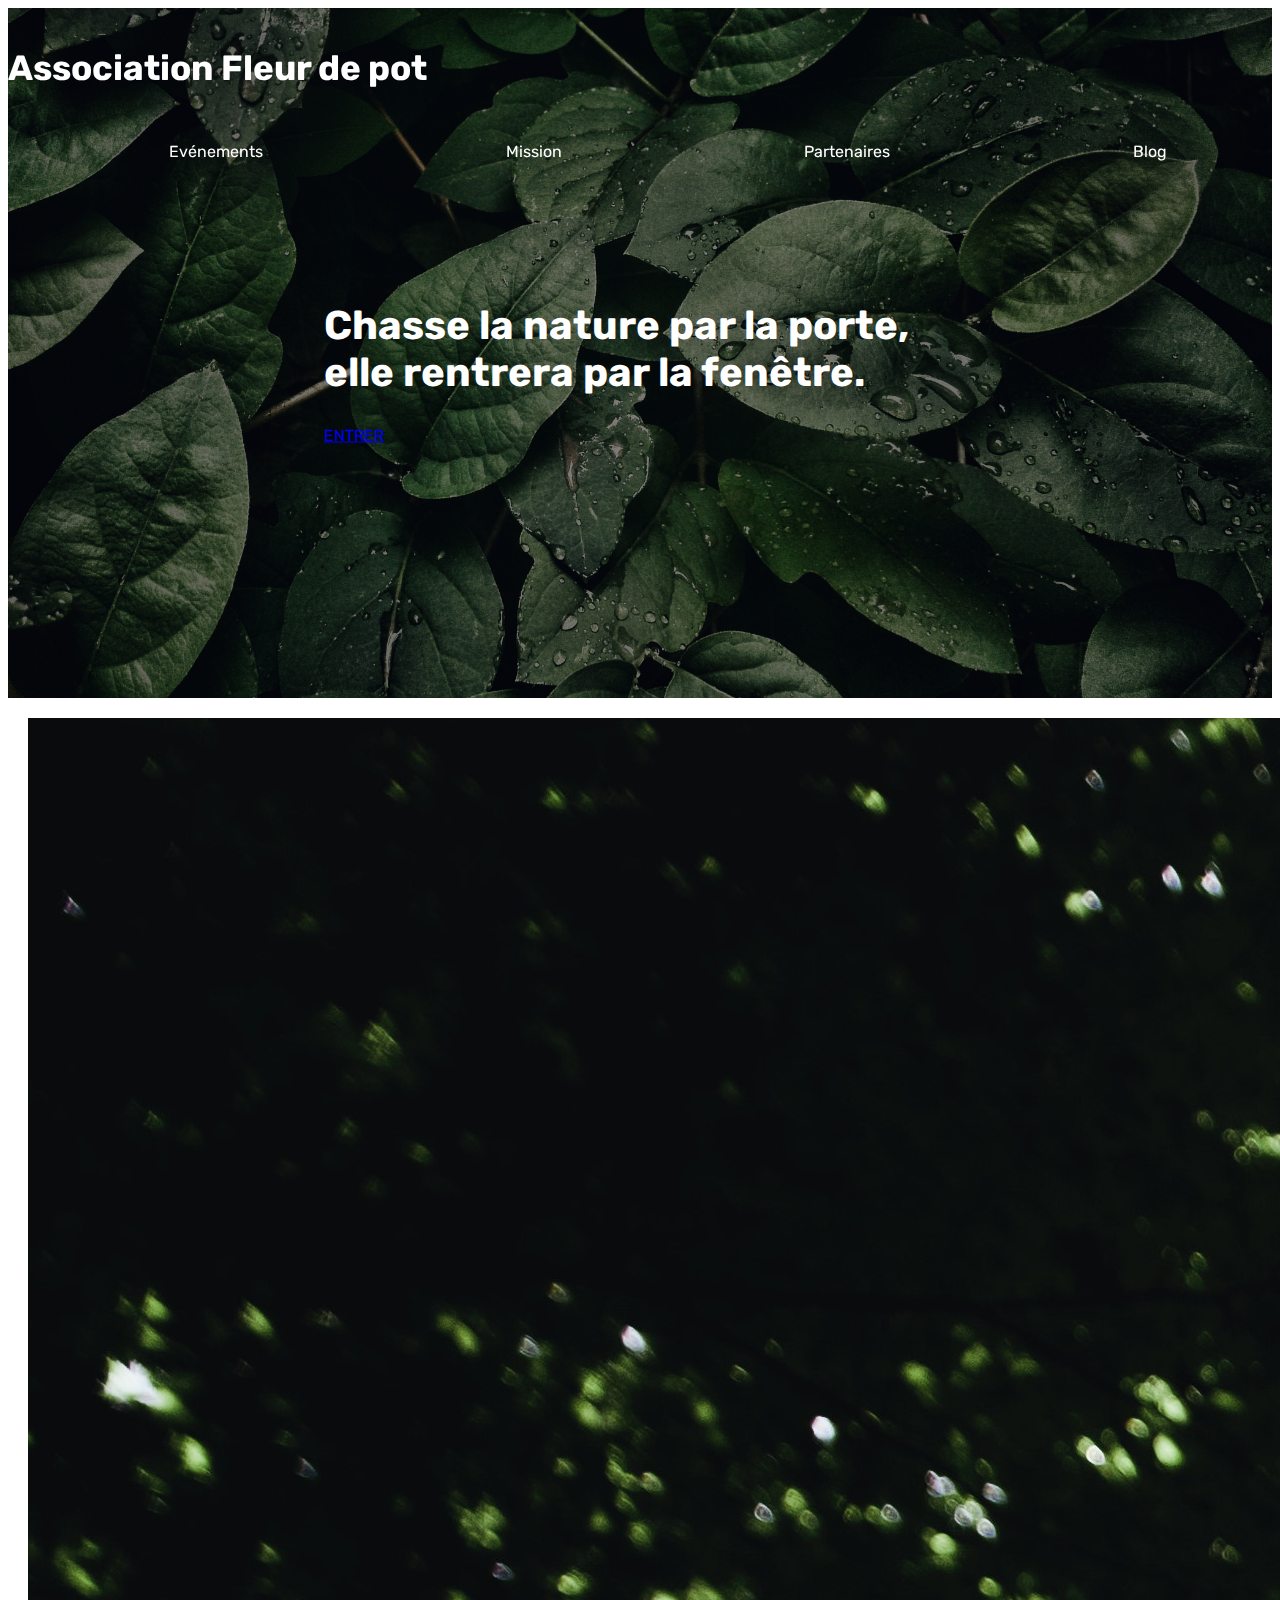
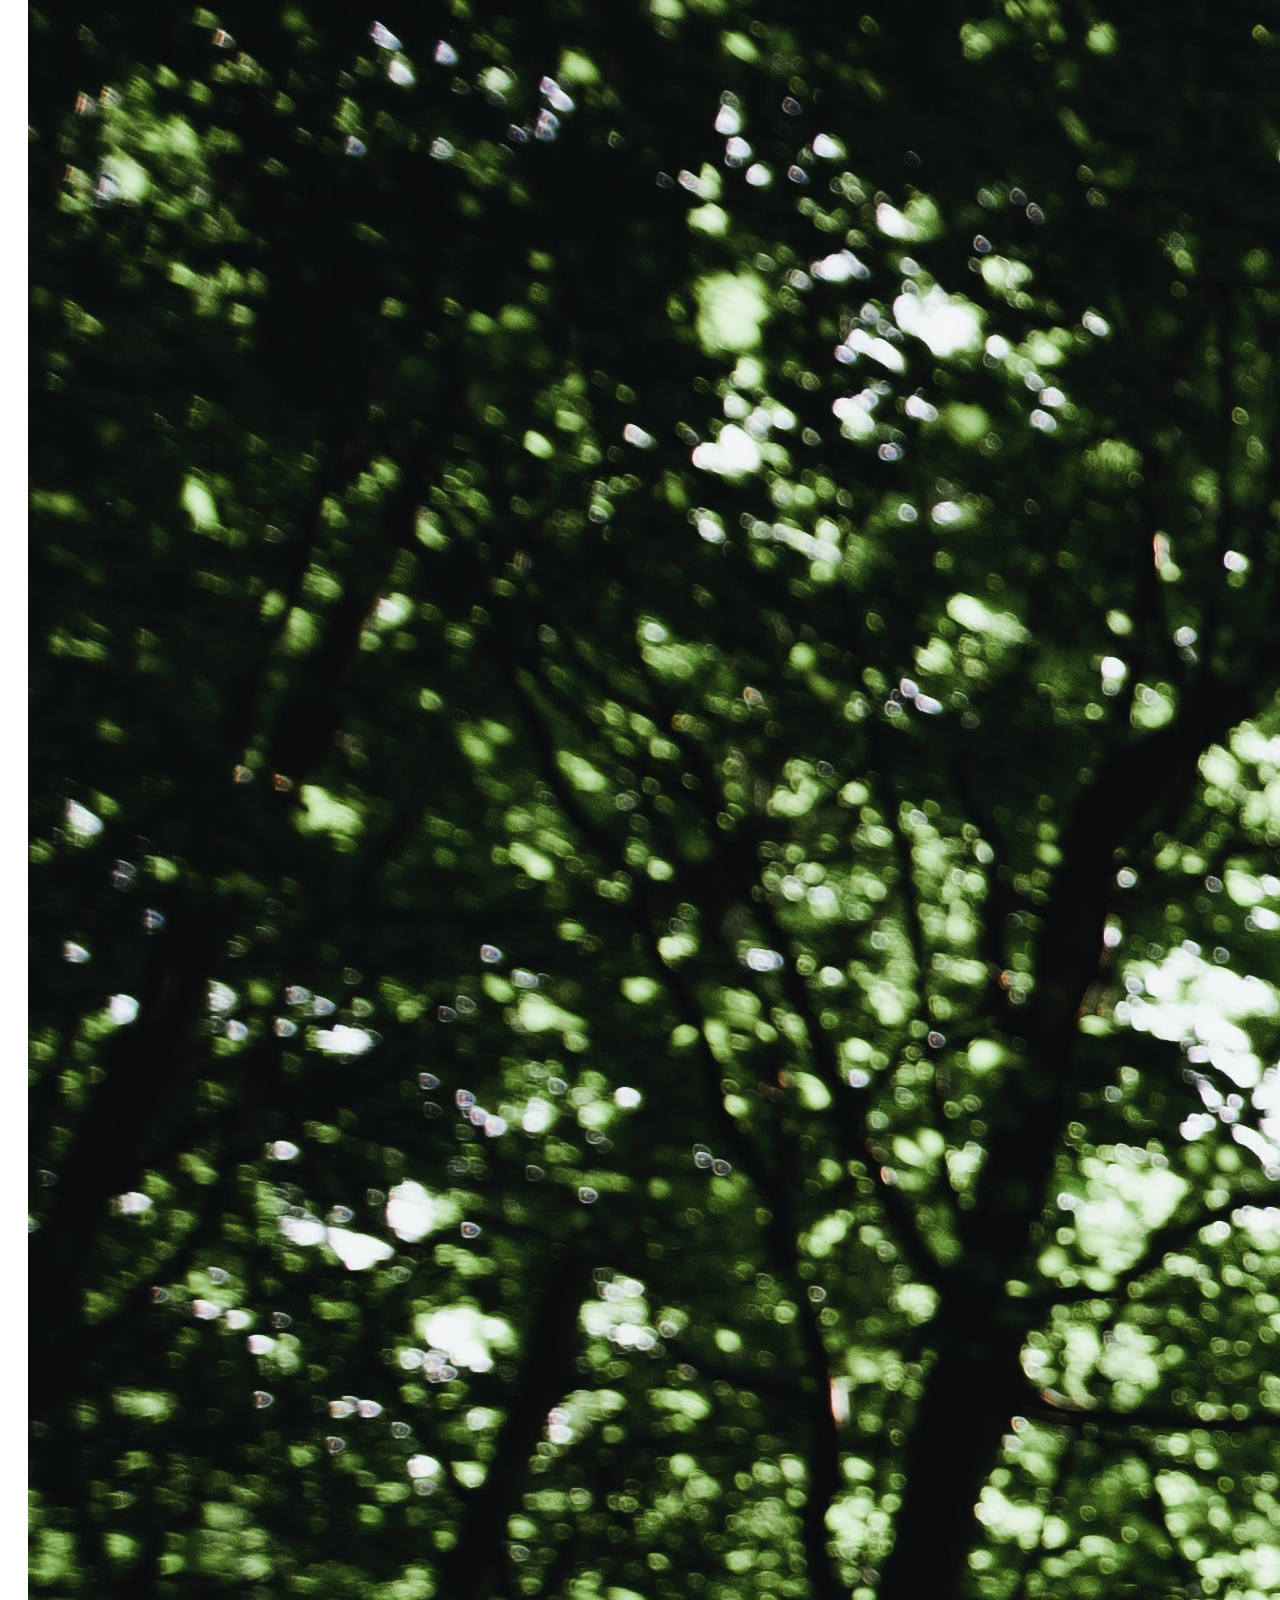
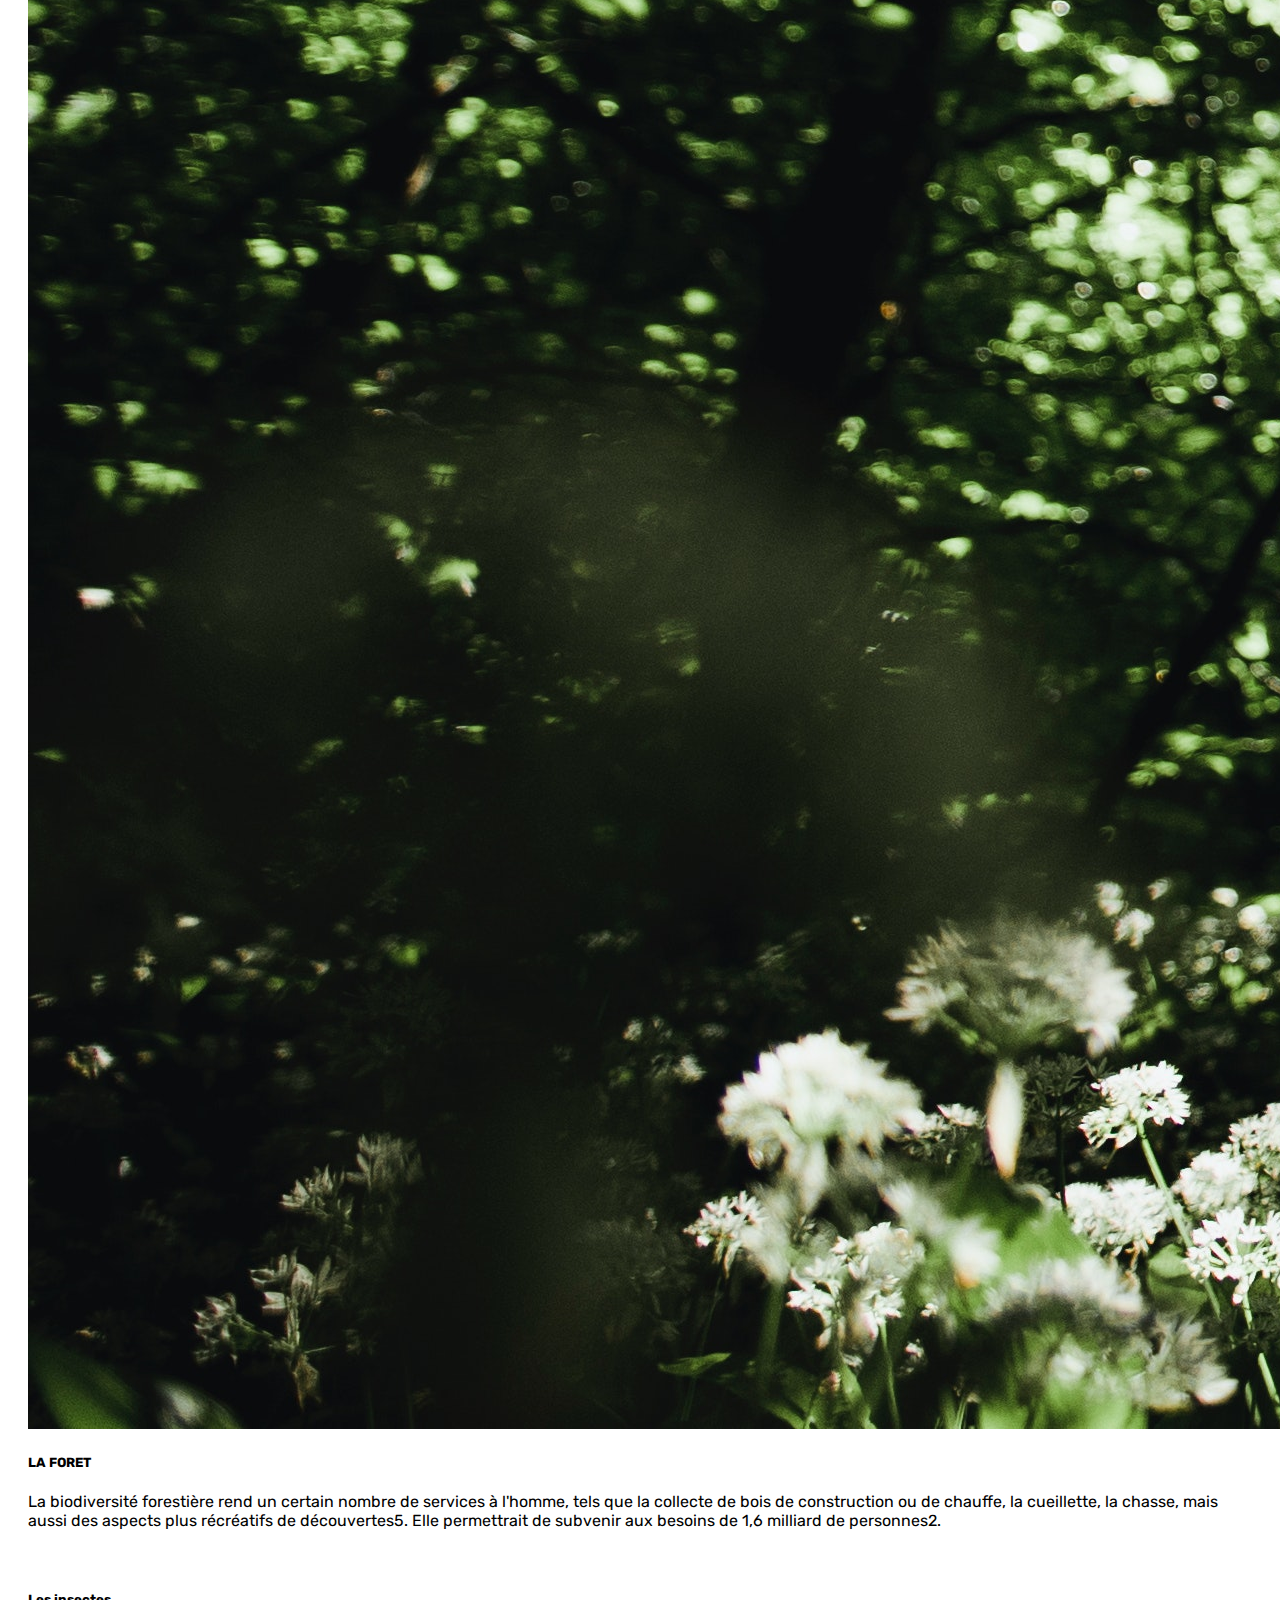
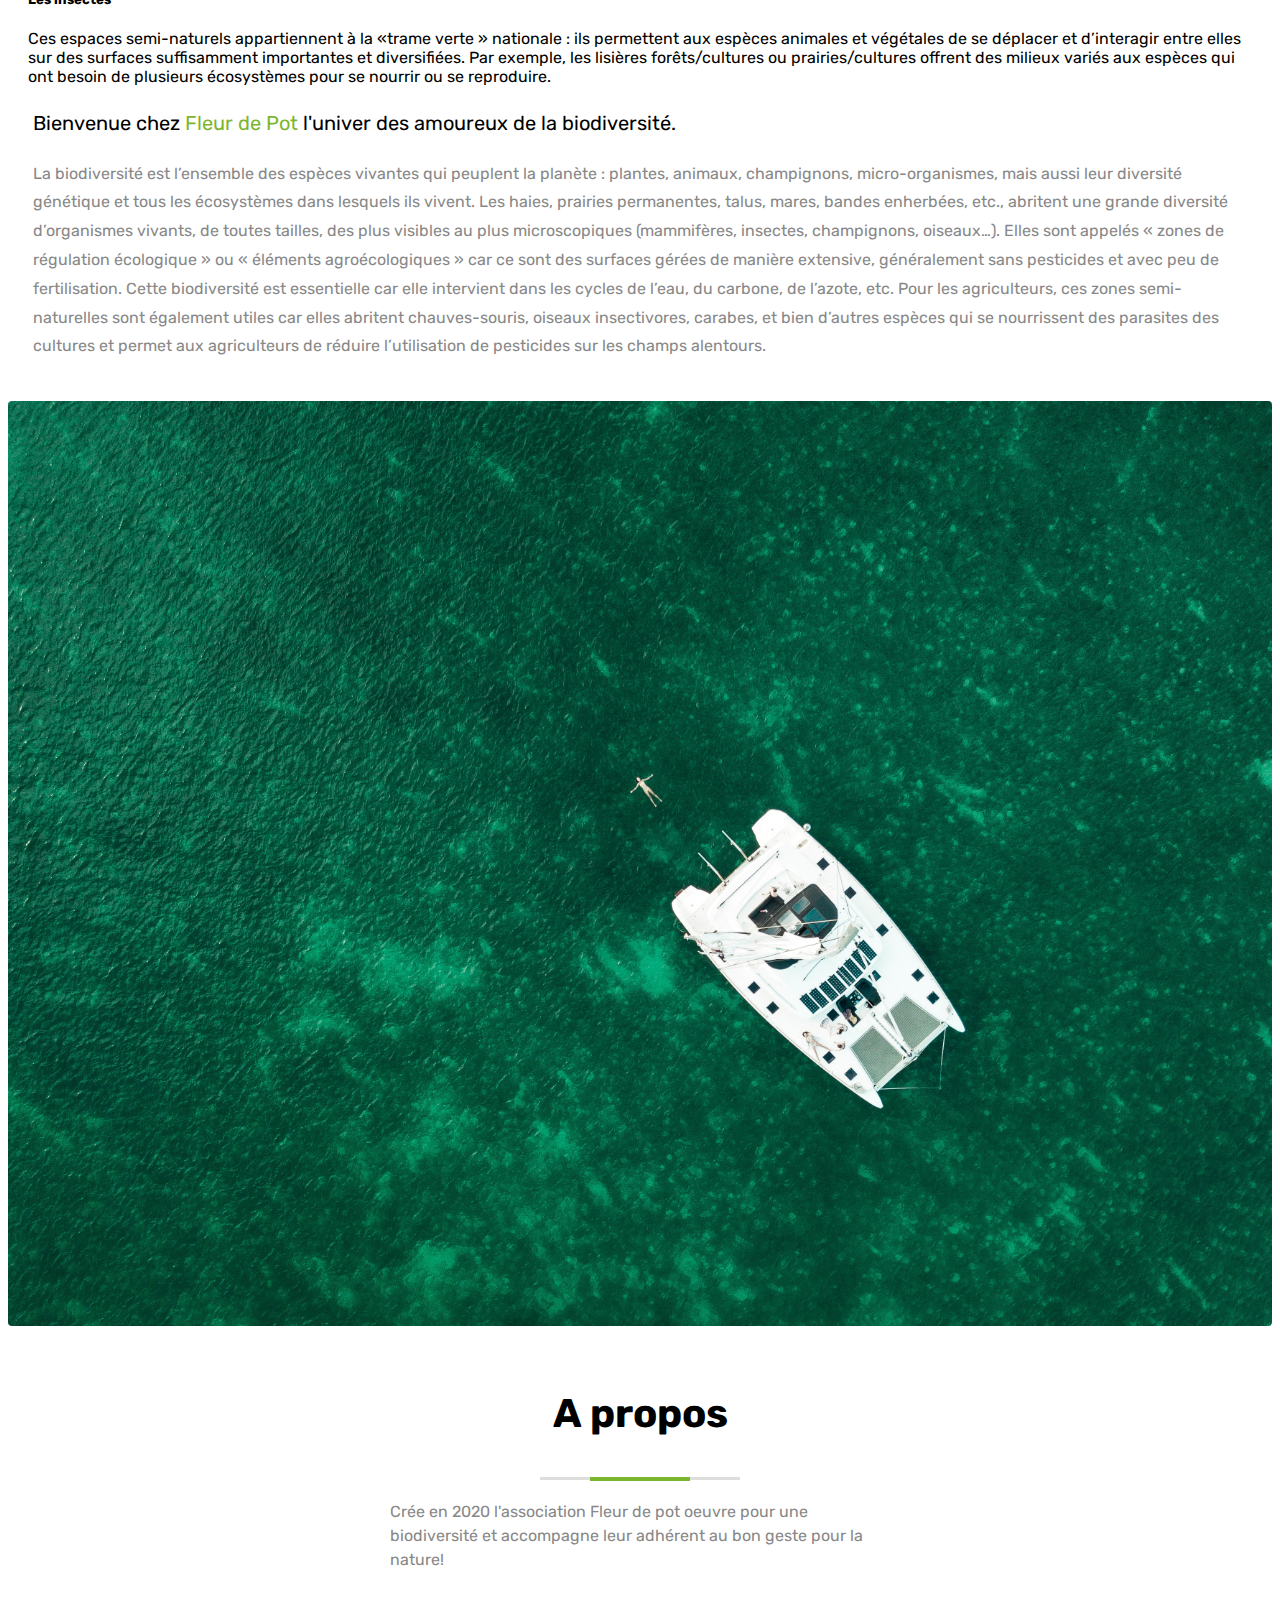
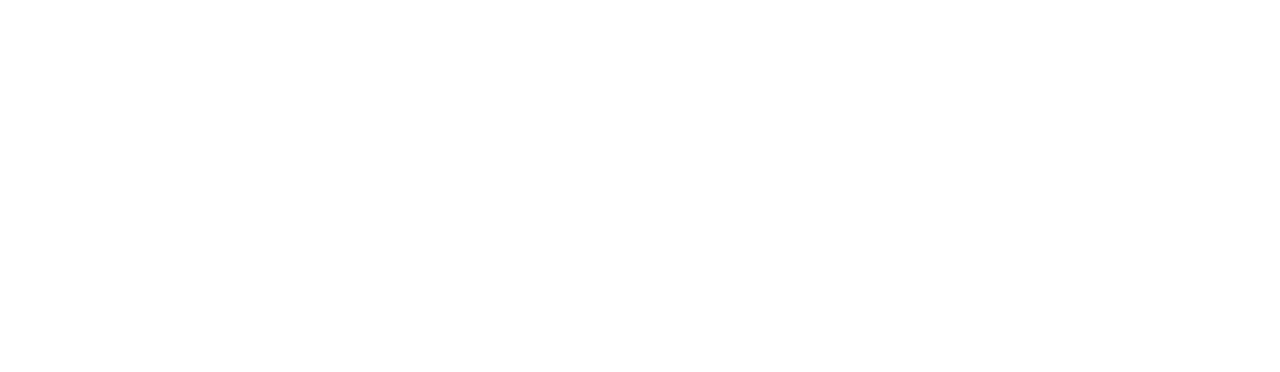
==== index.html @ 60d2bf0b "mon premier dépot" ====
<!doctype html>
<html lang="fr">
  <head>
    <meta charset="utf-8">
    <meta name="viewport" content="width=device-width, initial-scale=1, shrink-to-fit=no">
    <!--Style.css-->
      <link rel="stylesheet" href="css/style.css">
      <link rel="preconnect" href="https://fonts.gstatic.com">
      <link href="https://fonts.googleapis.com/css2?family=Zen+Dots&display=swap" rel="stylesheet">
      <script src="https://kit.fontawesome.com/6a5549cf9e.js" crossorigin="anonymous"></script>
      <script src="https://code.jquery.com/jquery-3.3.1.min.js"></script>
      <script src="/js/script.js"></script>
    <!-- Bootstrap CSS -->
    <link rel="stylesheet" href="https://cdn.jsdelivr.net/npm/bootstrap@4.6.0/dist/css/bootstrap.min.css" integrity="sha384-B0vP5xmATw1+K9KRQjQERJvTumQW0nPEzvF6L/Z6nronJ3oUOFUFpCjEUQouq2+l" crossorigin="anonymous">
    <title>Association Fleur de Pôt</title>
  </head>
  <body>
      <!--Header-->
      <header>
        <div class="container">
            <div class="row">
                <!--Bars icon-->
                <i class=" icon fa fa-bars fa-2x"></i>
                <!--Logo-->
                <div class="col-md-3 col-xs-12">
                    <div class="logo">
                        <h2> Association Fleur de pot</h2>
                    </div>
                </div>
                <!--nav-->
                <nav class="col-md-9 col-xs-12">
                    <ul class="nav-list">
                        <li class="list"><a href="/page2/index2.html">Evénements</a></li>
                        <li class="list"><a href="#">Mission</a></li>
                        <li class="list"><a href="#">Partenaires</a></li>
                        <li class="list"><a href="#">Blog</a></li>
                    </ul>
                </nav>

            </div>
        </div>
      </header>
      <!--/Header-->
      <!--home-->
      <section class="sections home text-center">
        <div class="overlay">
          <div class="home-content">
            <h3 class="home-title">Chasse la nature par la porte, elle rentrera par la fenêtre.</h3>
            <a class=" btn btn-primary" href="/page2/index2.html" target="_blank" role="button">ENTRER</a>
          </div>
        </div>
      </section>
      <!--/home-->
      <section>
        
        <div class="row row-cols-1 row-cols-sm-2">
            <article class="col p-2">
                <div class="card">
                    <img src="/images/3.jpg" class="card-img-top rounded-lg" alt="">
                    <div class="card-body">
                        <h5 class="card-title">LA FORET</h5>
                        <p class="card-text">
                          La biodiversité forestière rend un certain nombre de services à l'homme, 
                          tels que la collecte de bois de construction ou de chauffe, la cueillette, 
                          la chasse, mais aussi des aspects plus récréatifs de découvertes5. 
                          Elle permettrait de subvenir aux besoins de 1,6 milliard de personnes2.
                        </p>
                    </div>
                </div>
            </article>
            <article class="col p-2">
                <div class="card">
                    <img src="/images/4.jpg" class="card-img-top rounded-lg" alt="">
                    <div class="card-body">
                        <h5 class="card-title">Les insectes</h5>
                        <p class="card-text">
                          Ces espaces semi-naturels appartiennent à la «trame verte » nationale : 
                          ils permettent aux espèces animales et végétales de se déplacer et d’interagir entre elles sur des surfaces suffisamment importantes et diversifiées. 
                          Par exemple, les lisières forêts/cultures ou prairies/cultures offrent des milieux variés aux espèces qui ont besoin de plusieurs écosystèmes pour se nourrir ou se reproduire.
                        </p>
                        
                    </div>
                </div>
            </article>
            
        </div>
    </section>

      

      <section class="About">
        <div class="row">
          <div class="col-md-6">
            <div class="about-info">
              <h3>Bienvenue chez <span>Fleur de Pot</span> l'univer des amoureux de la biodiversité.</h3>
              <p class="about-info-desc">La biodiversité est l’ensemble des espèces vivantes qui peuplent la planète : 
                plantes, animaux, champignons, micro-organismes, mais aussi leur diversité génétique et tous les écosystèmes dans lesquels ils vivent.
                Les haies, prairies permanentes, talus, mares, bandes enherbées, etc., abritent une grande diversité d’organismes vivants, de toutes tailles, des plus visibles au plus microscopiques (mammifères, insectes, champignons, oiseaux…).
Elles sont appelés « zones de régulation écologique » ou « éléments agroécologiques » car ce sont des surfaces gérées de manière extensive, généralement sans pesticides et avec peu de fertilisation. 
Cette biodiversité est essentielle car elle intervient dans les cycles de l’eau, du carbone, de l’azote, etc. Pour les agriculteurs, ces zones semi-naturelles sont également utiles car elles abritent chauves-souris, oiseaux insectivores, carabes, et bien d’autres espèces qui se nourrissent des parasites des cultures et permet aux agriculteurs de réduire l’utilisation de pesticides sur les champs alentours.</p>


            </div>
          </div>
          <div class="col-md-6">
            <div class="about-img rounded">
              <img src="/images/about/6.jpg" alt="">
            </div>
          </div>
        </div>
      </section>
       <!--A PROPOS-->
       <section class="section-about">
        <div class="container">
          <div class="section-header text-center">
            <h2 class="section-title">A propos</h2>
            <div class="line"><span></span></div>
             <p>Crée en 2020 l'association Fleur de pot oeuvre pour une biodiversité et accompagne leur adhérent au bon geste pour la nature!</p>
             
            </div>
          </div>
        </div>
      </section>

      <div class="test">

      </div>






            
        

      
    

    
        
  </body>
</html>
---- css/style.css ----
/*General Styles*/
@import url('https://fonts.googleapis.com/css2?family=Coda+Caption:wght@800&family=Zen+Dots&display=swap');
@import url('https://fonts.googleapis.com/css2?family=Rubik:wght@300&display=swap');


body{
    font-family: 'Rubik', sans-serif;
}

.sections{
    padding: 20px 0;
}

.overlay{
    position: absolute;
    top: 0;
    bottom: 0;
    left: 0;
    right: 0;
    background: rgba(0, 0, 0, 0.5);
}
/*About*/
.section-header .section-title{
    font-size: 40px;
    margin: 40px;
    text-align: center;
}

.section-header .line{
    width: 200px;
    background: #ddd;
    height: 3px;
    margin: auto;
}

.section-header .line span{
    display: block;
    width: 100px;
    height: 4px;
    background-color:#7cb62f;
    margin: auto;
    position: relative;
    bottom: 0.5px;
}

.section-header p{
    width: 500px;
    color: #888;
    margin: 20px auto;
    line-height: 1.5;
}


/*header*/
header{
    height: auto;
    padding: 10px 0;
    position: fixed;
    width: 100%;
    z-index: 999;
}

header i.icon{
    position: absolute;
    right: 30px;
    top: 34px;
    z-index: 10;
    display: none;
}

header .logo h2{

    font-size: 35px;
    color: #fff; 
     
}
header nav .nav-list{
    
    list-style: none;
    display: flex;
    justify-content: space-around;
    margin-bottom: 0;
}
header nav .nav-list .list a{
    display: block;
    padding: 15px;
    margin: 9px 0;
    text-decoration: none;
    transition: all 0.3s ease-in-out;
    color: #fff;
}
header nav .nav-list .list a:hover{
    color: #7cb62f;
}
.sticky{
    background: #000;
    color: #fff;
}

@media (max-width:575px){
    header{
        background: #000;
    }
    header nav .nav-list{
        display: none;
        text-align: center;
        padding: 0;
    }
    header .logo{
        text-align: center;
    }
    header i.icon{
        display: block;
    }
}

/*Home section*/

.home{
    height: 650px;
    background-image: url(/images/2.jpg);
    background-size: cover;
    background-position: center;
    position: relative;
}

.home .home-content{
    position: absolute;
    top: 50%;
    left: 50%;
    transform: translate(-50%, -50%);
}

.home .home-title{
    color: #fff;
    font-size: 40px;
    margin-bottom: 30px;
}

.home .home-desc{
    color: #fff;
    font-size: 18px;
    
}



@media (max-width:575px){
    .home .home-title{
        font-size: 22px;
    }
}

/*card*/

.card{
    
    margin: 20px;
}

/*About*/
.about-info h3{
    
    font-size: 20px;
    font-weight: normal;
    margin: 25px;
    margin-bottom: 20px;
}

.about-info h3 span{
    color: #7cb62f;
}

.about-info .about-info-desc{
    line-height: 1.8;
    color: #888;
    margin: 25px;
    margin-bottom: 20px;
}

 .about-img img{
   width: 100%; 
   margin: 20px auto;
   border-radius: 0.25rem;
}


.test{
    margin-bottom: 400px;
}
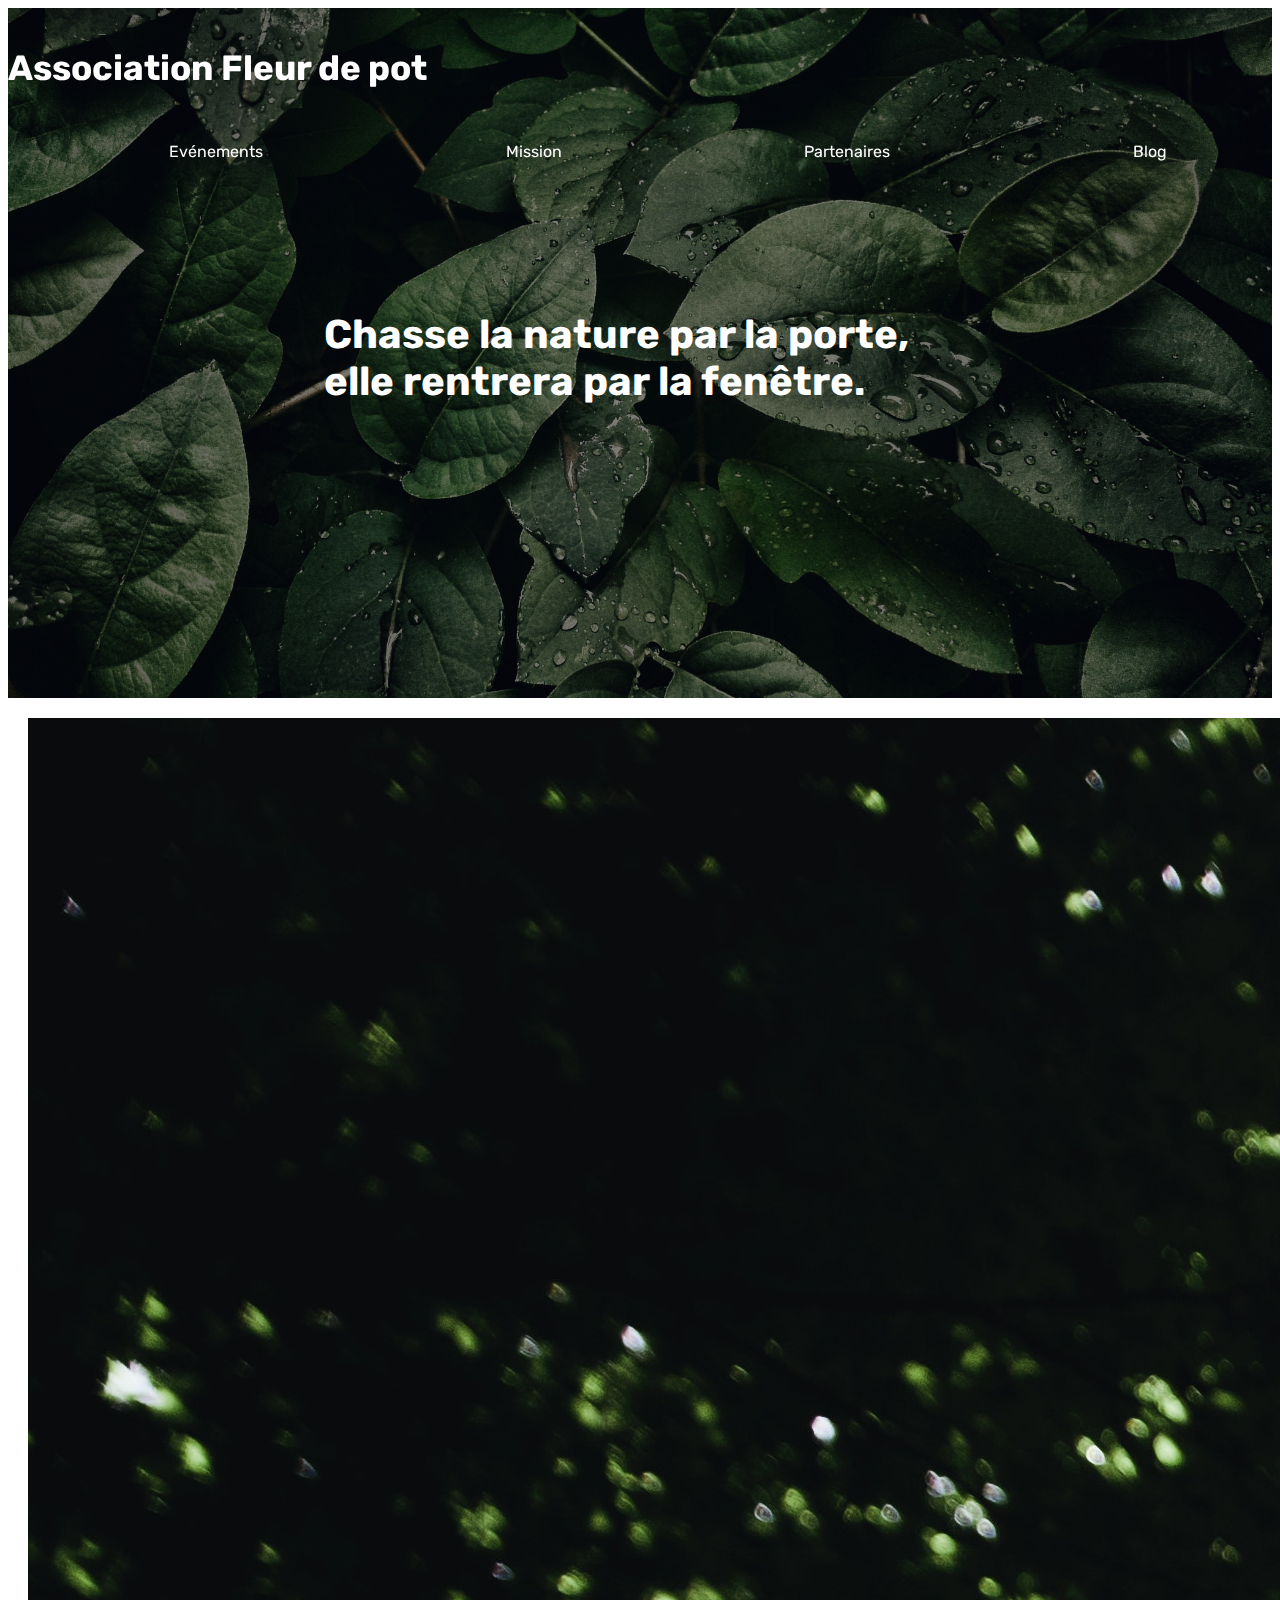
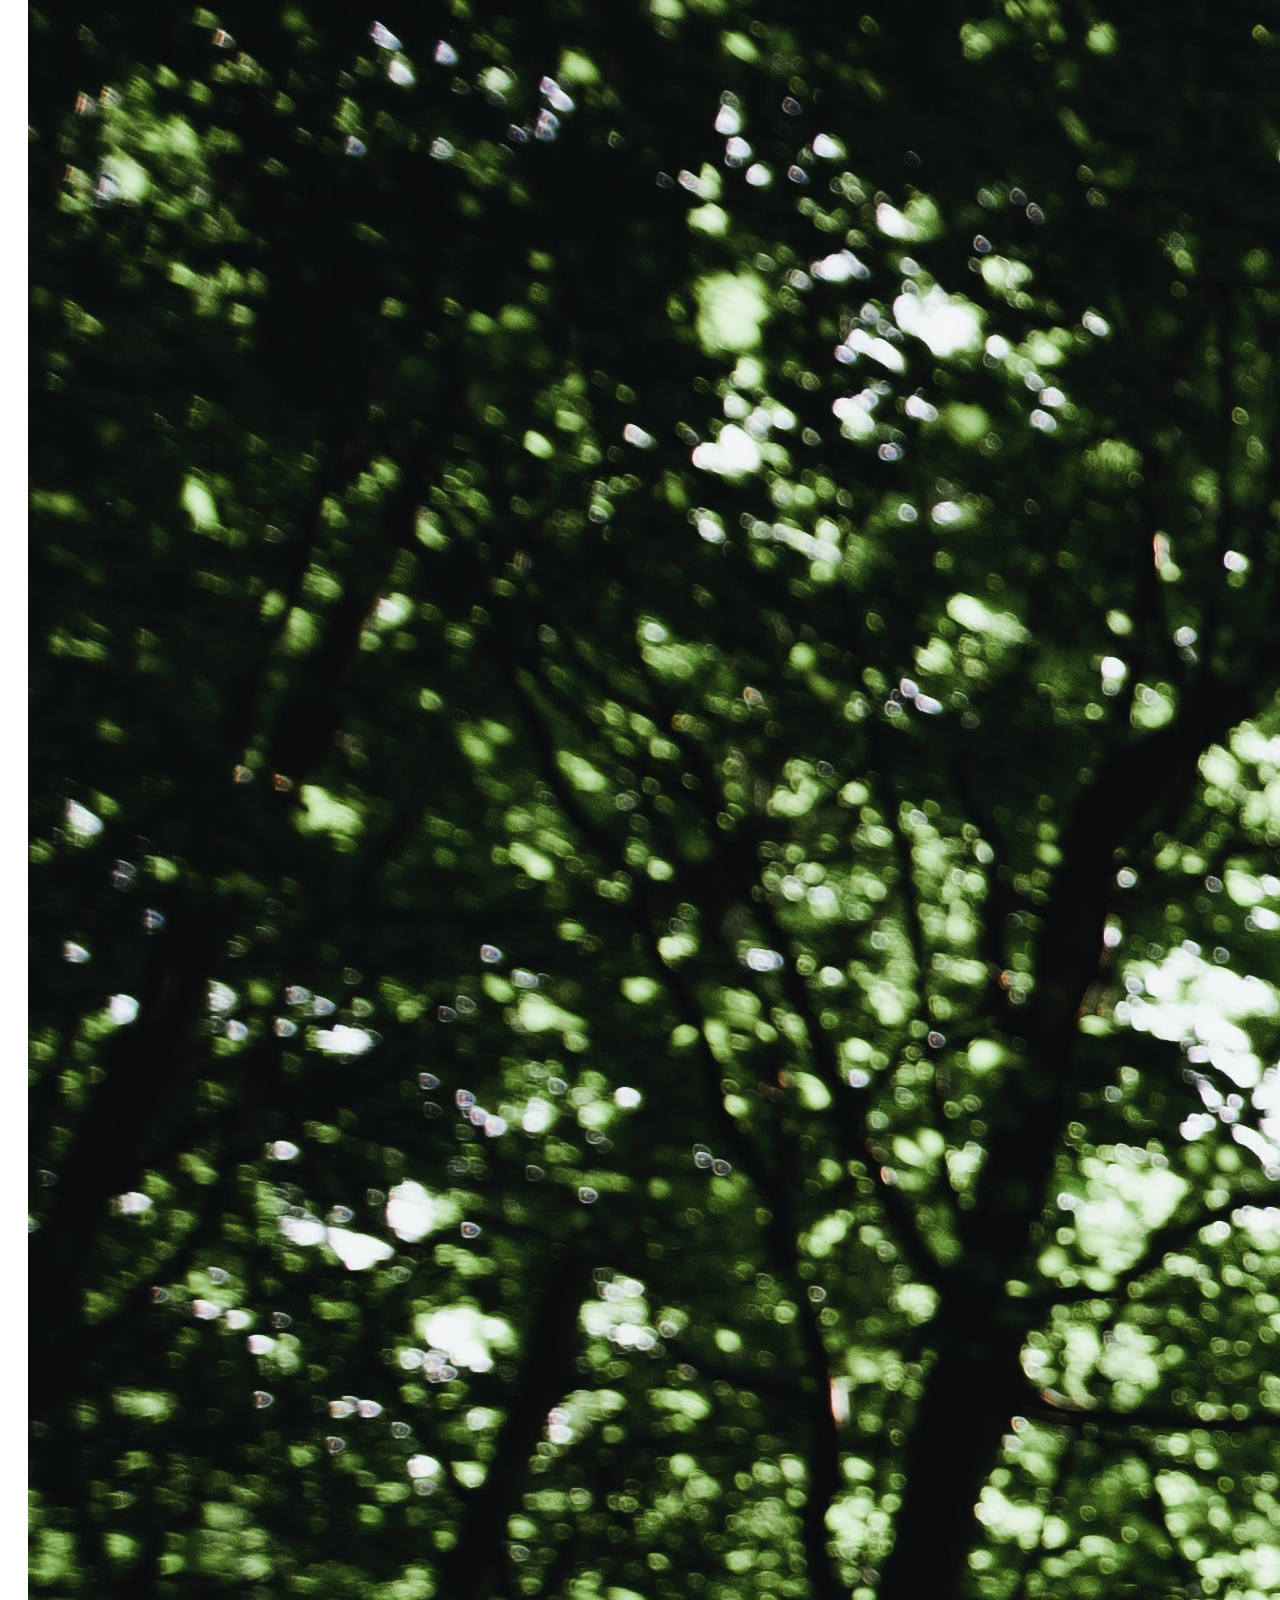
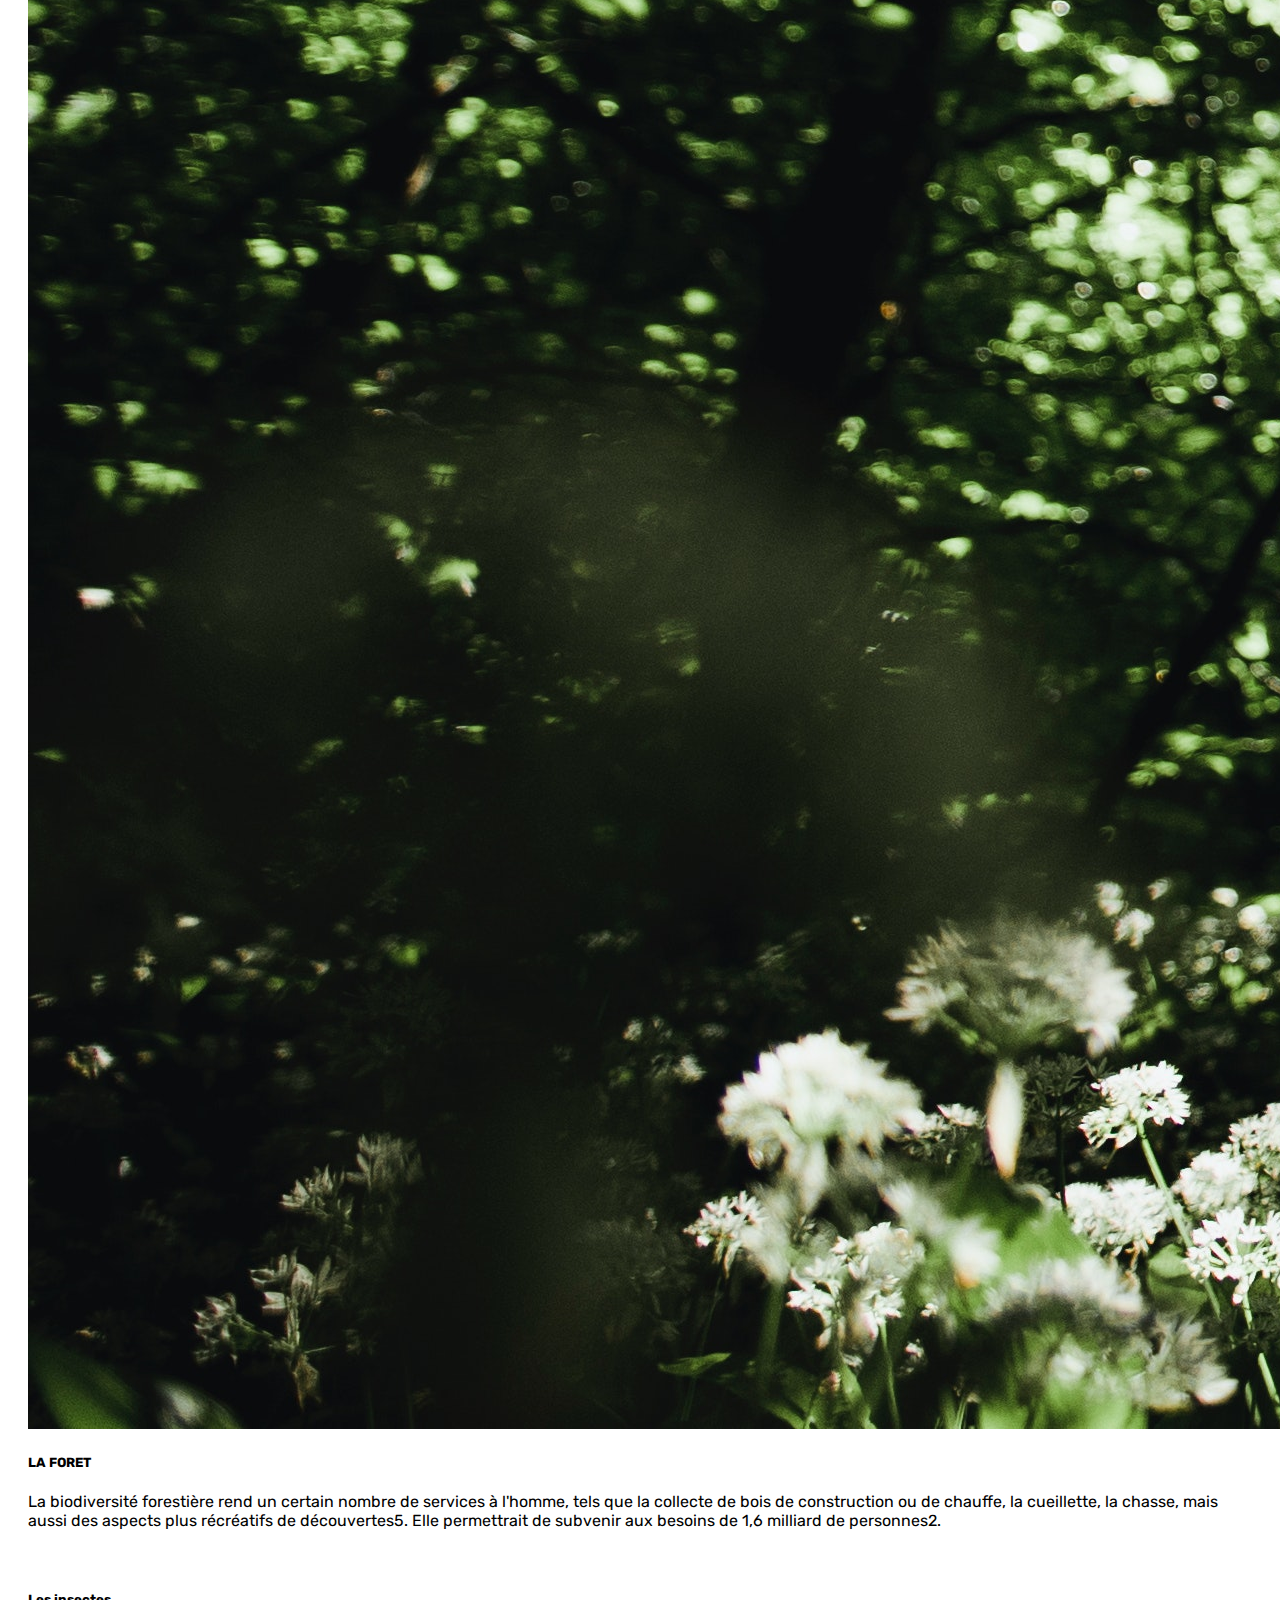
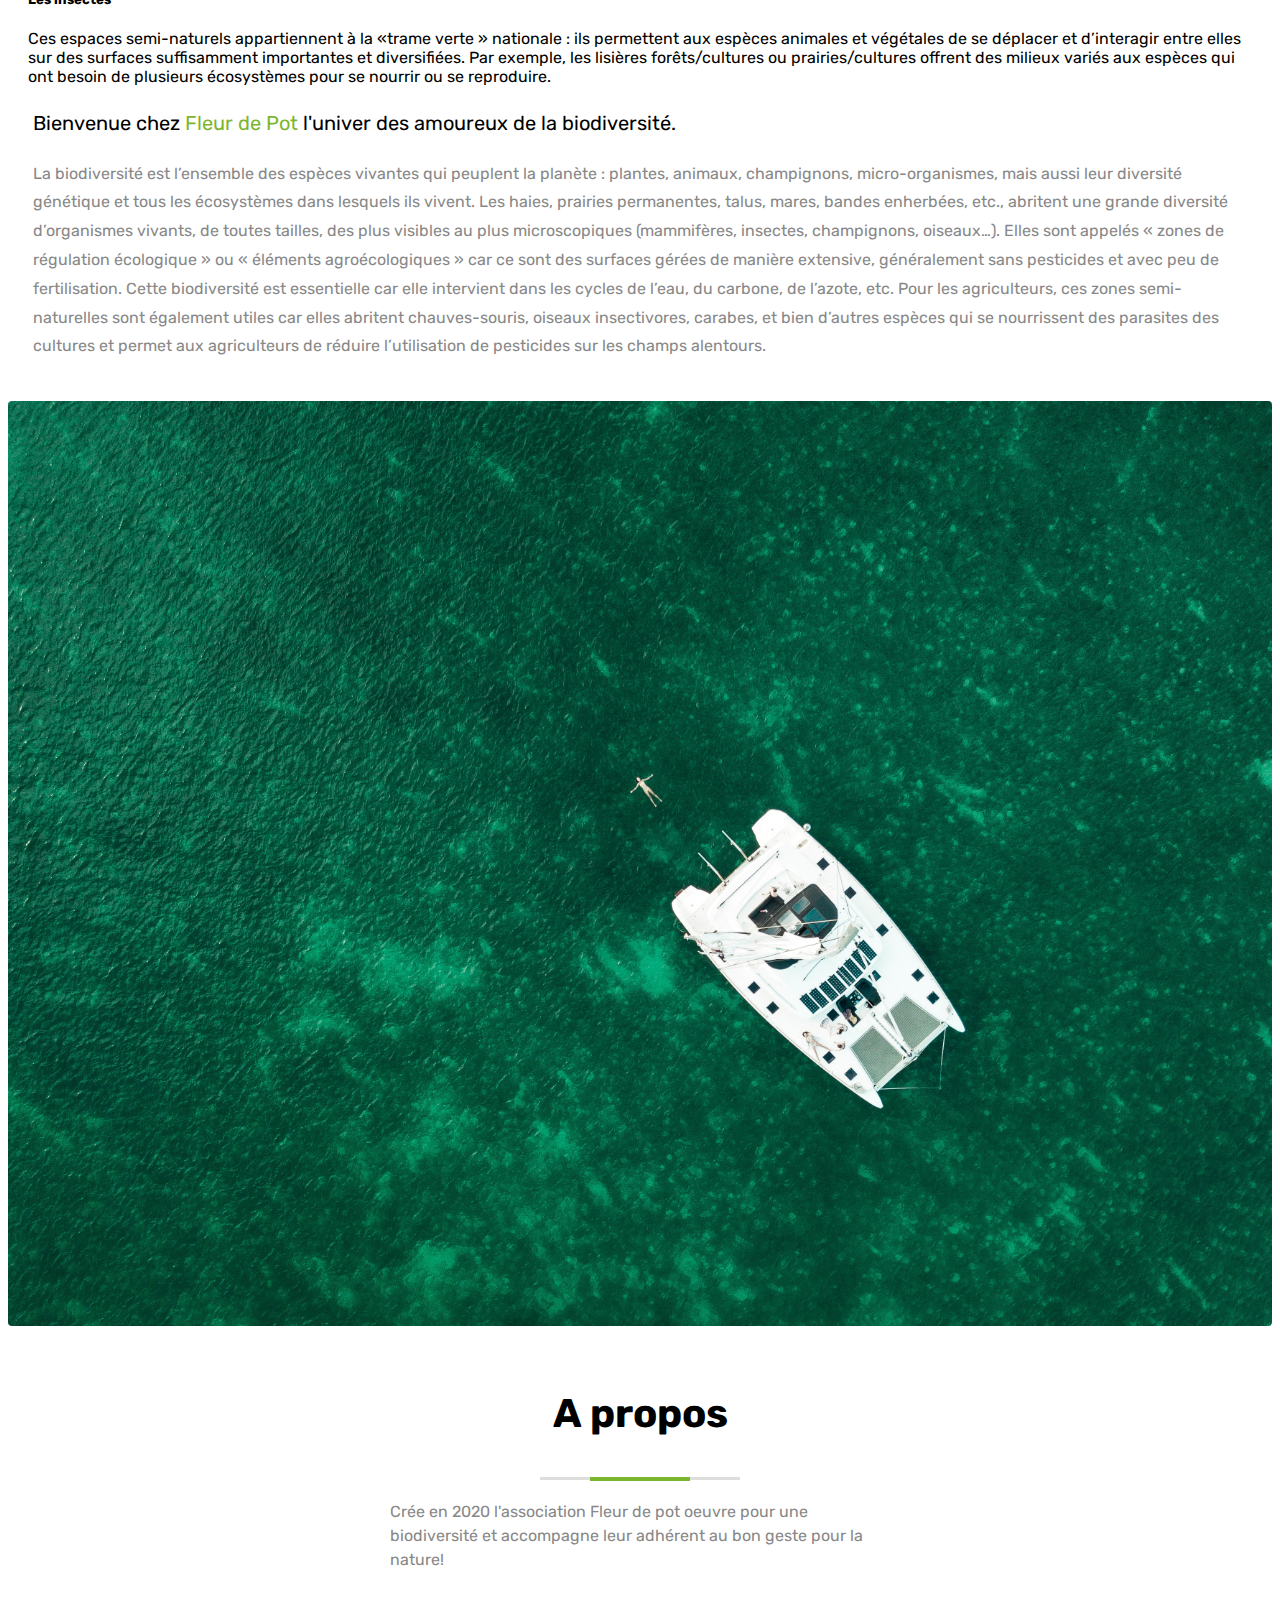
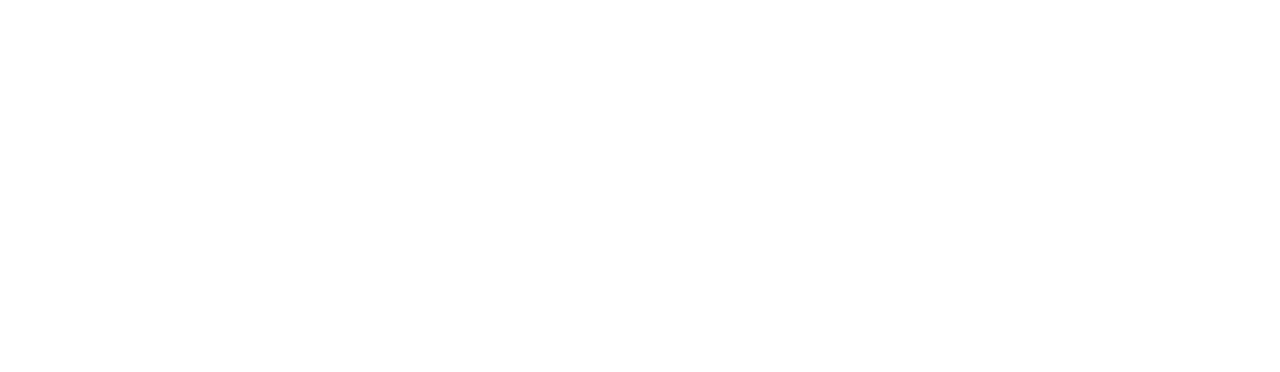
==== commit 97828454: "ajout de photo et de text" ====
--- a/index.html
+++ b/index.html
@@ -46,7 +46,7 @@
         <div class="overlay">
           <div class="home-content">
             <h3 class="home-title">Chasse la nature par la porte, elle rentrera par la fenêtre.</h3>
-            <a class=" btn btn-primary" href="/page2/index2.html" target="_blank" role="button">ENTRER</a>
+            
           </div>
         </div>
       </section>
--- a/css/style.css
+++ b/css/style.css
@@ -2,6 +2,7 @@
 @import url('https://fonts.googleapis.com/css2?family=Coda+Caption:wght@800&family=Zen+Dots&display=swap');
 @import url('https://fonts.googleapis.com/css2?family=Rubik:wght@300&display=swap');
 
+/*General Styles*/
 
 body{
     font-family: 'Rubik', sans-serif;
@@ -87,7 +88,7 @@
     margin: 9px 0;
     text-decoration: none;
     transition: all 0.3s ease-in-out;
-    color: #fff;
+    color: rgba(255, 255, 255, 0.993);
 }
 header nav .nav-list .list a:hover{
     color: #7cb62f;
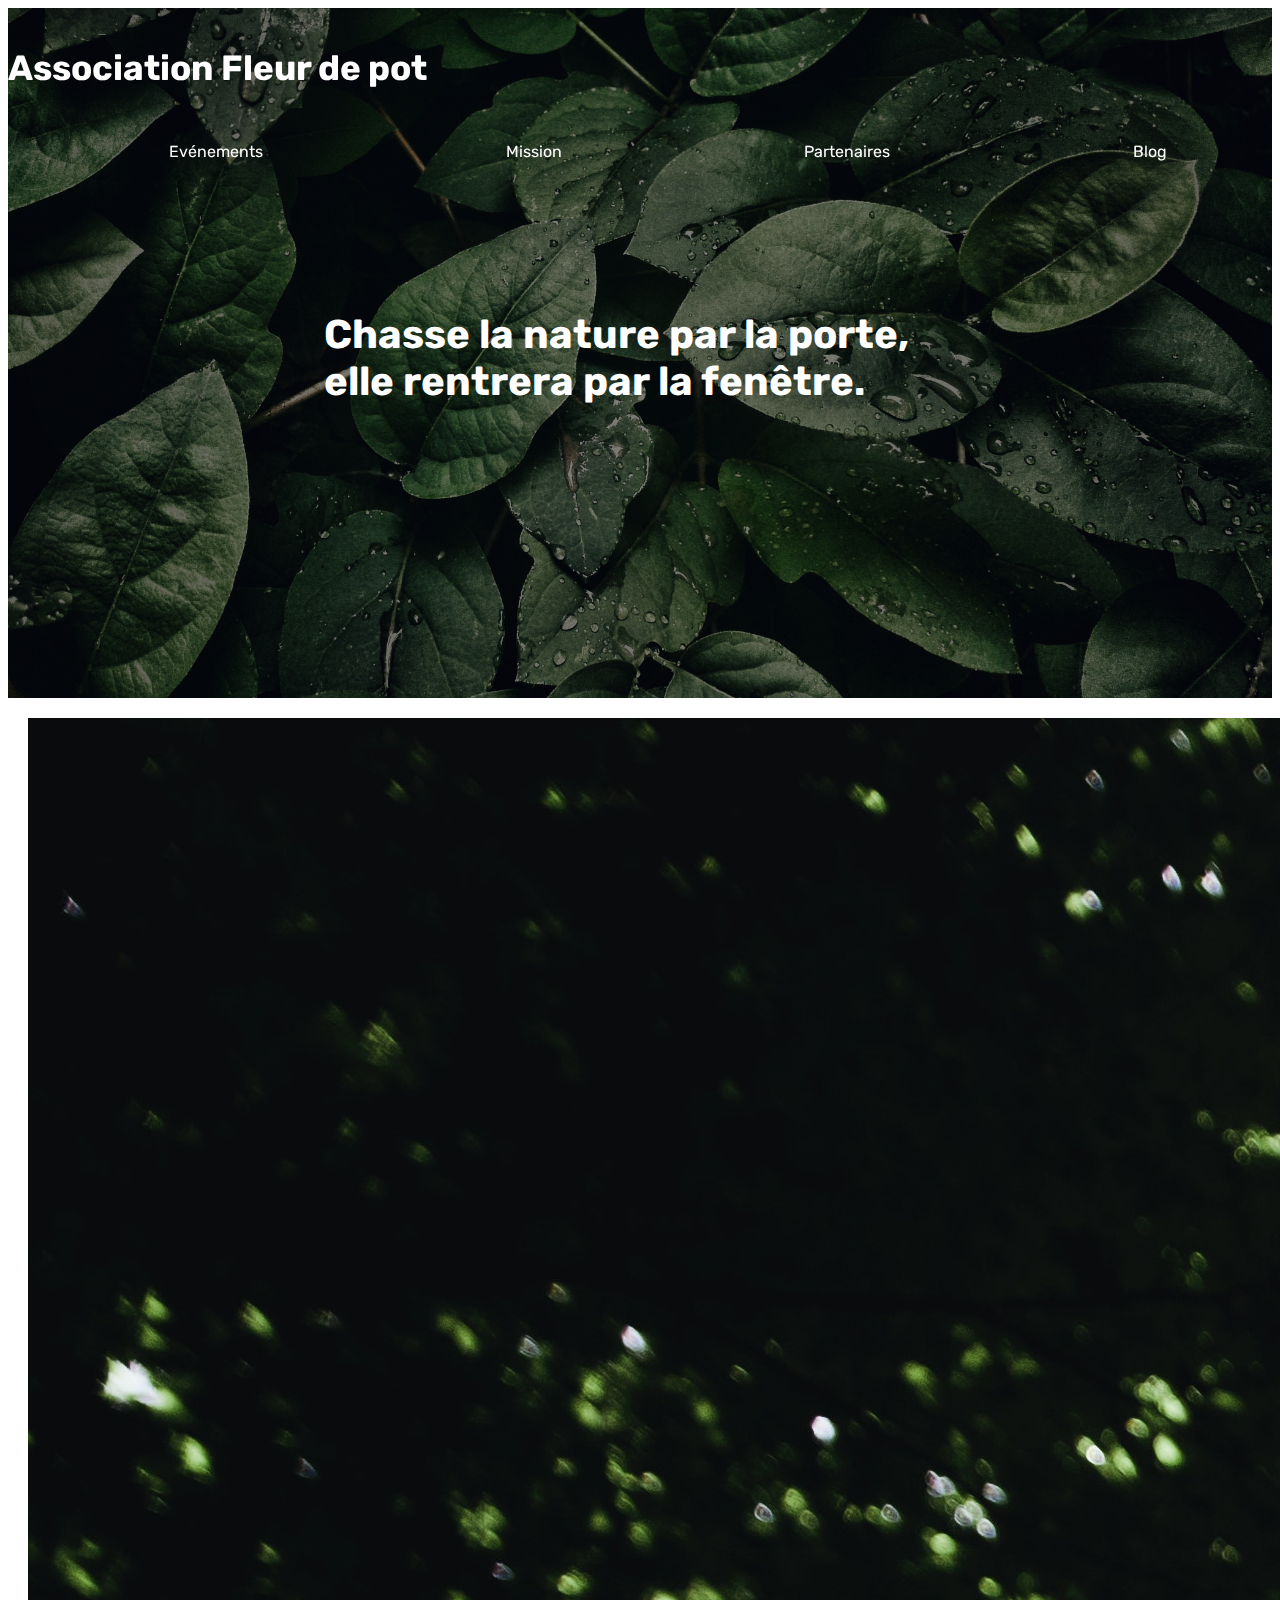
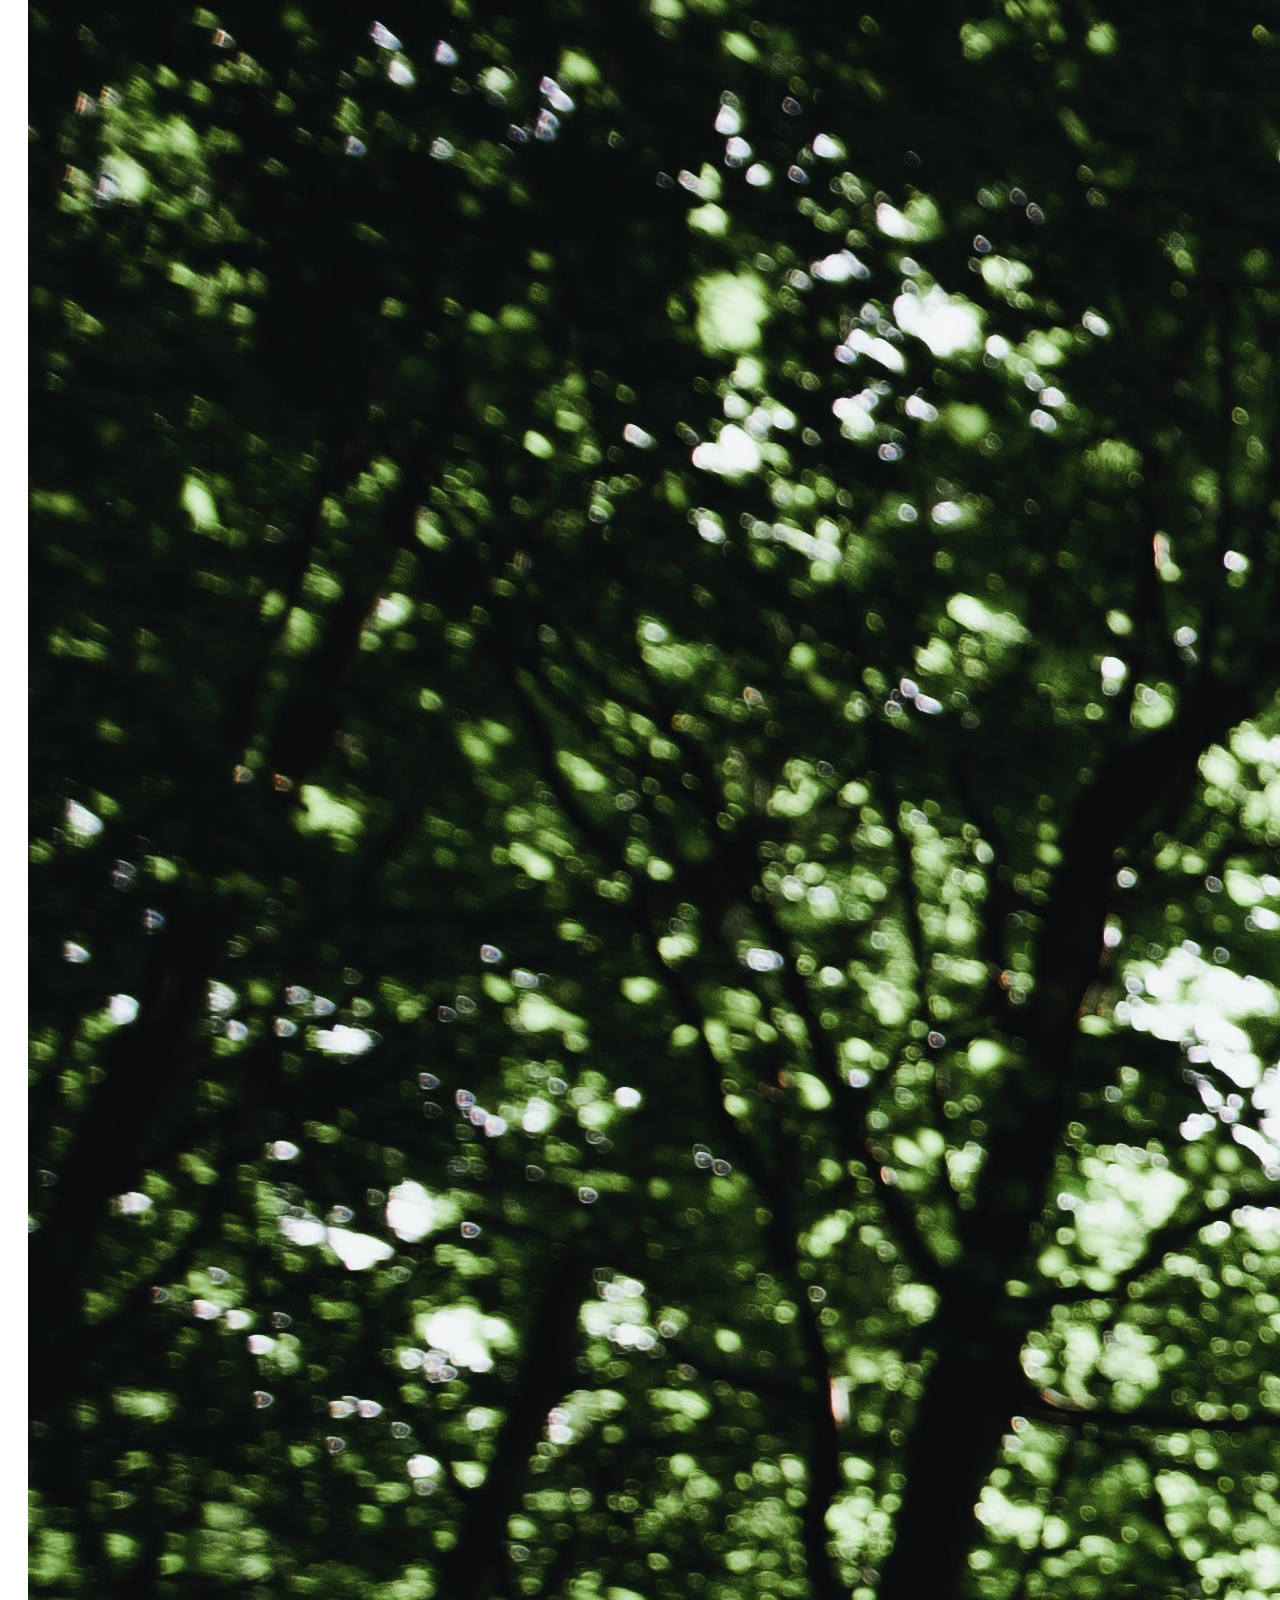
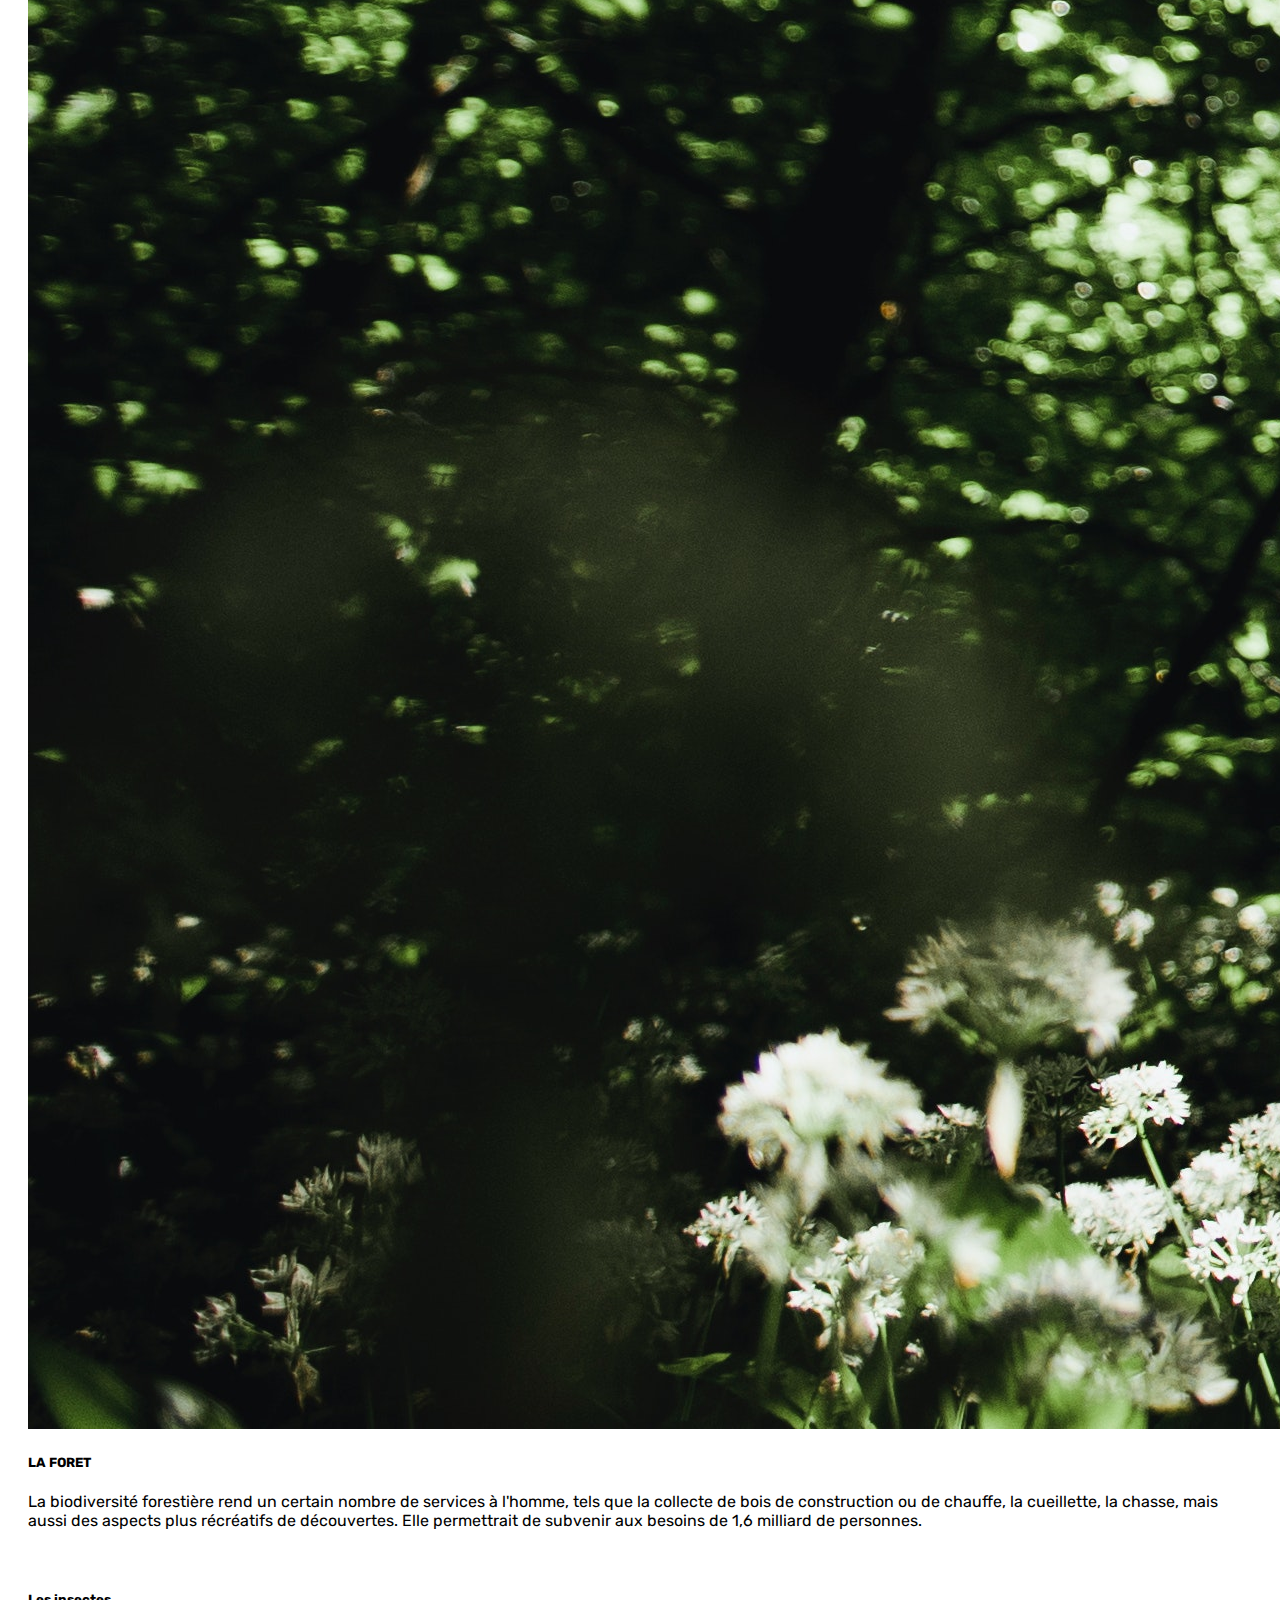
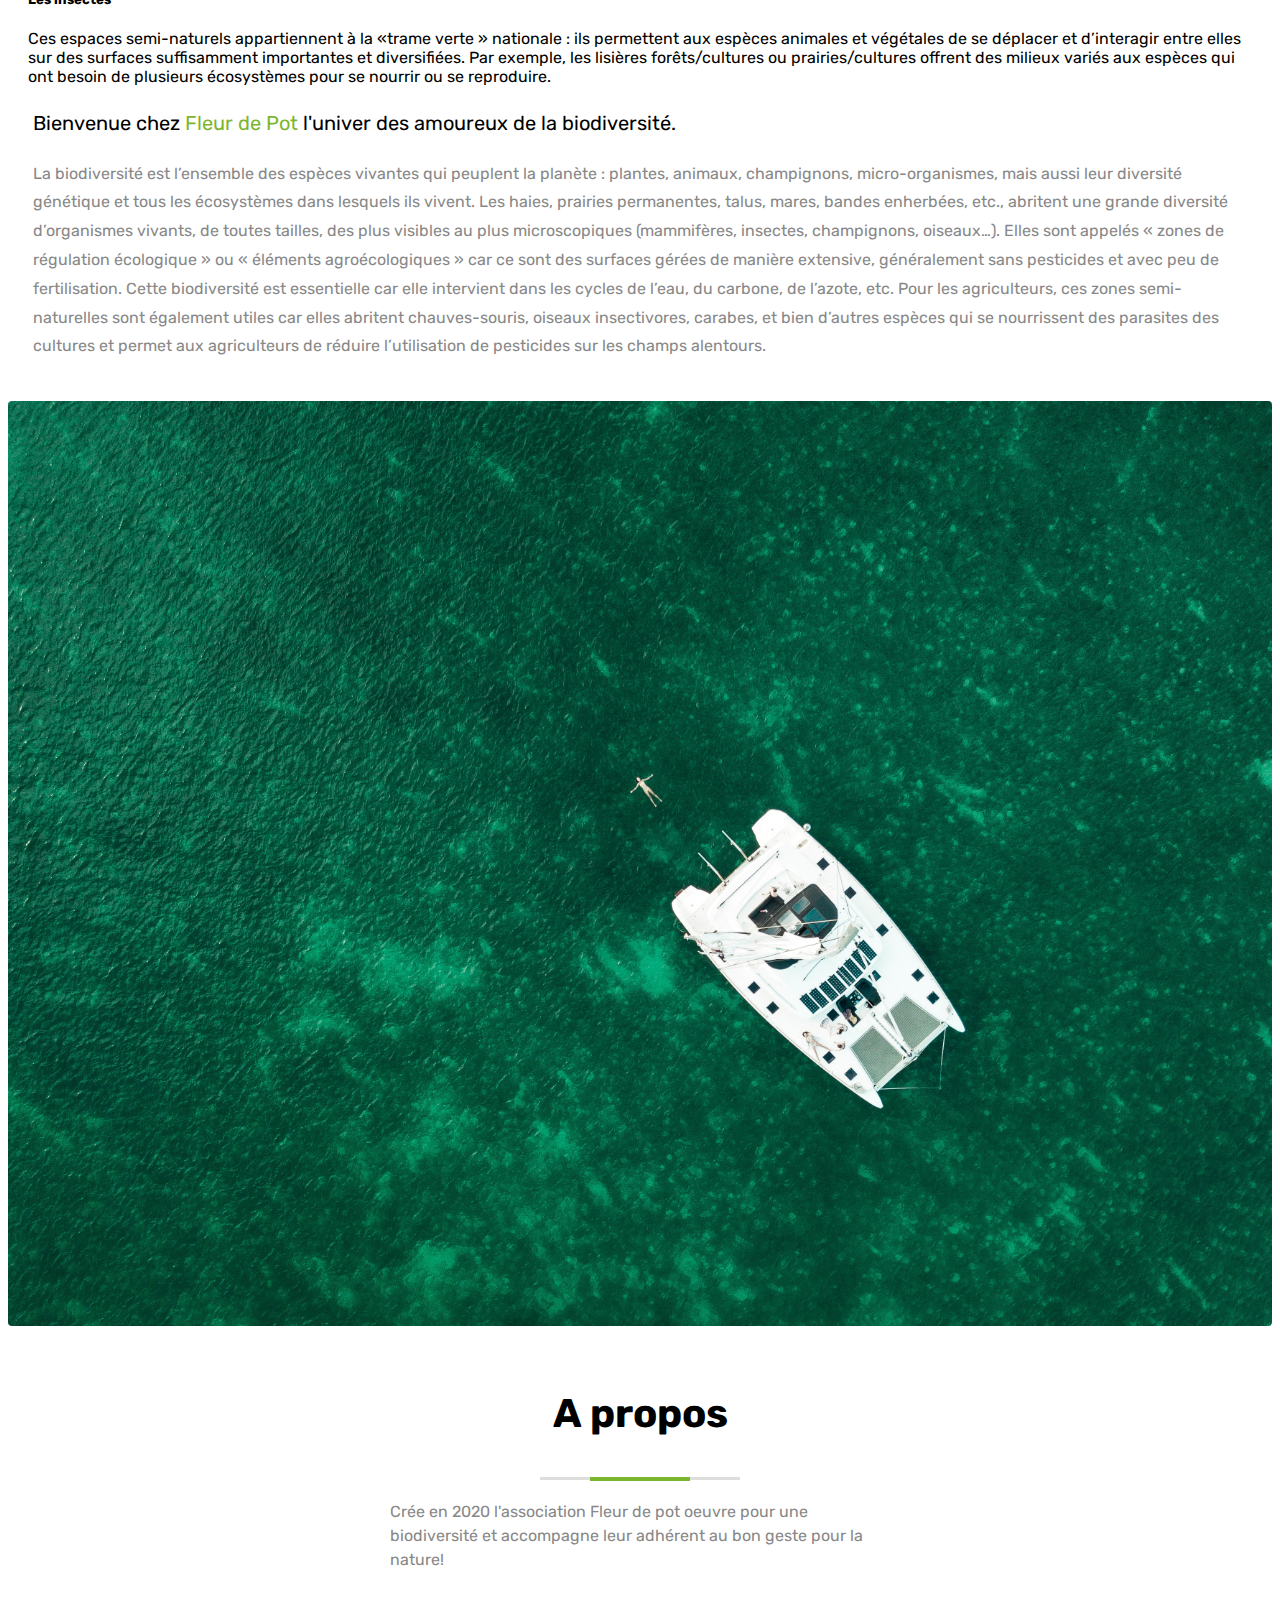
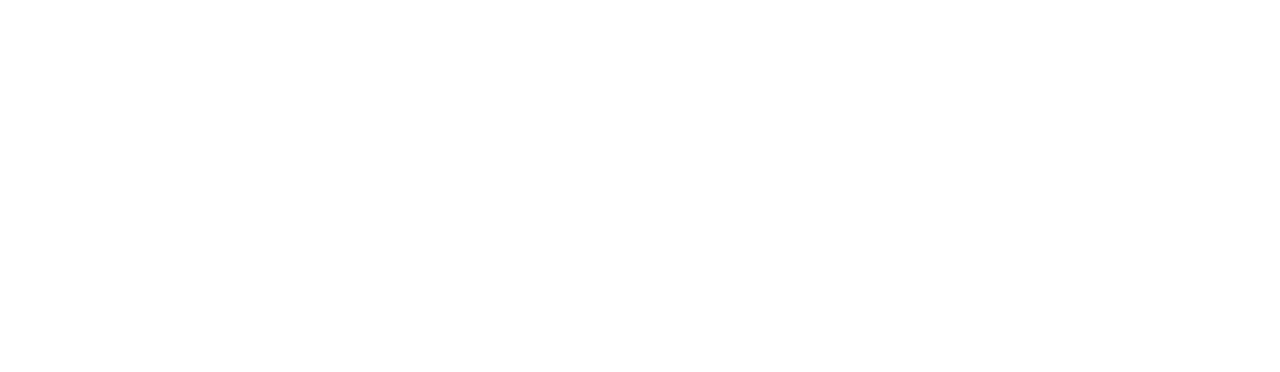
==== commit ad72afd1: "correction de l'ortographe" ====
--- a/index.html
+++ b/index.html
@@ -62,8 +62,8 @@
                         <p class="card-text">
                           La biodiversité forestière rend un certain nombre de services à l'homme, 
                           tels que la collecte de bois de construction ou de chauffe, la cueillette, 
-                          la chasse, mais aussi des aspects plus récréatifs de découvertes5. 
-                          Elle permettrait de subvenir aux besoins de 1,6 milliard de personnes2.
+                          la chasse, mais aussi des aspects plus récréatifs de découvertes. 
+                          Elle permettrait de subvenir aux besoins de 1,6 milliard de personnes.
                         </p>
                     </div>
                 </div>
